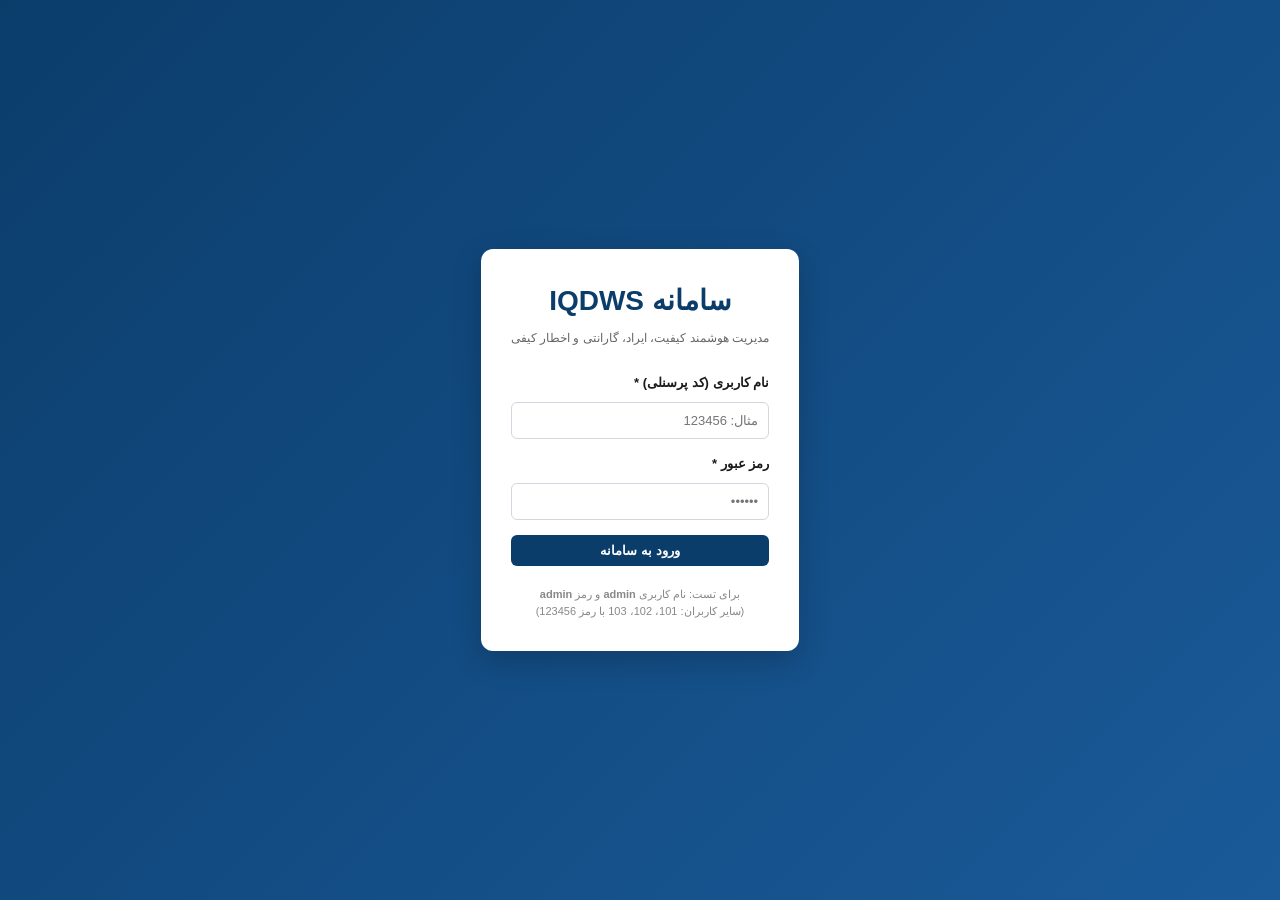
==== admin.html @ b882ee2f "Update admin.html" ====
<!DOCTYPE html>
<html dir="rtl" lang="fa">
<head>
    <meta charset="UTF-8">
    <meta name="viewport" content="width=device-width, initial-scale=1.0">
    <title>پنل مدیریت | IQDWS</title>
    <link rel="stylesheet" href="assets/css/main.css?v=6">
    <link rel="stylesheet" href="assets/css/components.css?v=6">
    <link rel="stylesheet" href="assets/css/forms.css?v=6">
    <link rel="stylesheet" href="assets/css/tables.css?v=6">
    <link rel="stylesheet" href="assets/css/admin.css?v=6">
</head>
<body>
    <div id="app" class="app-layout">
        <header class="app-header admin-header">
            <div class="header-brand">
                <button class="menu-btn" onclick="toggleMenu()">☰</button>
                ⚙️ پنل مدیریت اکوسیستم (آفلاین)
            </div>
            <div class="header-user">
                <span id="user-info" style="font-weight:bold; font-size:13px;"></span>
                <button class="btn btn-outline btn-sm" onclick="logout()">خروج</button>
            </div>
        </header>
        <div class="app-body">
            <div class="sidebar-overlay" id="menu-overlay" onclick="toggleMenu()"></div>
            <nav class="sidebar admin-sidebar" id="main-sidebar">
                <div class="sidebar-header">
                    <span>منوی مدیریت</span>
                    <button class="close-btn" onclick="toggleMenu()">✖</button>
                </div>
                <a onclick="navigate('dashboard')" class="nav-item" id="nav-dashboard">📈 آمار و وضعیت</a>
                <a onclick="navigate('users')" class="nav-item" id="nav-users">👥 مدیریت کاربران</a>
                <a onclick="navigate('support')" class="nav-item" id="nav-support">🛠️ پشتیبانی و باگ‌ها</a>
            </nav>
            <main class="content" id="content-area"></main>
        </div>
    </div>

    <script src="assets/js/config.js?v=6"></script>
    <script src="assets/js/auth.js?v=6"></script>
    <script src="assets/js/modules/utils.js?v=6"></script>
    <script src="assets/js/modules/offline-db.js?v=6"></script>
    <script src="assets/js/modules/admin-api.js?v=6"></script>
    <script src="assets/js/modules/admin-dashboard.js?v=6"></script>
    <script src="assets/js/modules/admin-support.js?v=6"></script>
    <script src="assets/js/modules/admin-users.js?v=6"></script>

    <script>
        const session = checkAuth('admin');
        if (session) {
            document.getElementById('user-info').innerText = `${session.displayName} (${session.roleName})`;
        }

        function toggleMenu() {
            document.getElementById('main-sidebar').classList.toggle('active');
            document.getElementById('menu-overlay').classList.toggle('active');
        }

        function navigate(view) {
            if(window.innerWidth < 768) toggleMenu();
            document.querySelectorAll('.nav-item').forEach(el => el.classList.remove('active'));
            const activeNav = document.getElementById(`nav-${view}`);
            if(activeNav) activeNav.classList.add('active');

            if (view === 'users') {
                adminUserView = 'list';
                currentSearchFilter = { role: '', username: '', defectCode: '' };
            }

            if (view === 'dashboard') renderAdminDashboard();
            else if (view === 'users') renderUserManagement();
            else if (view === 'support') renderSupportPanel();
        }

        window.onload = () => navigate('dashboard');
    </script>
</body>
</html>
---- assets/css/main.css ----
:root {
    --primary: #0b3d6b;
    --primary-light: #1a5a99;
    --secondary: #2e7d32;
    --admin: #4a148c;
    --bg: #f0f3f7;
    --text: #1a1a1a;
    --text-muted: #666;
    --border: #d0d7de;
    --white: #ffffff;
    --danger: #c62828;
    --warning: #ef6c00;
}

* { box-sizing: border-box; margin: 0; padding: 0; font-family: Tahoma, Arial, sans-serif; }
body { background: var(--bg); color: var(--text); font-size: 14px; line-height: 1.6; }

/* Layout & Header */
.app-layout { display: flex; flex-direction: column; height: 100vh; overflow: hidden; }
.app-header { background: var(--primary); color: var(--white); padding: 10px 15px; display: flex; justify-content: space-between; align-items: center; box-shadow: 0 2px 5px rgba(0,0,0,0.1); z-index: 100; }
.header-brand { font-size: 16px; font-weight: bold; display: flex; align-items: center; gap: 10px; }
.header-user { display: flex; align-items: center; gap: 15px; font-size: 12px; }

/* Hamburger Menu Button */
.menu-btn { background: none; border: none; color: white; font-size: 24px; cursor: pointer; display: block; }
@media (min-width: 768px) { .menu-btn { display: none; } }

/* Sidebar (Hamburger) */
.sidebar-overlay { display: none; position: fixed; top: 0; left: 0; right: 0; bottom: 0; background: rgba(0,0,0,0.5); z-index: 200; }
.sidebar-overlay.active { display: block; }

.sidebar { position: fixed; top: 0; right: -250px; width: 250px; height: 100vh; background: var(--white); z-index: 201; transition: right 0.3s ease; box-shadow: -2px 0 5px rgba(0,0,0,0.1); display: flex; flex-direction: column; }
.sidebar.active { right: 0; }
.sidebar-header { padding: 15px; border-bottom: 1px solid var(--border); display: flex; justify-content: space-between; align-items: center; font-weight: bold; color: var(--primary); }
.close-btn { background: none; border: none; font-size: 20px; cursor: pointer; color: #666; }

.nav-item { display: flex; align-items: center; gap: 10px; padding: 15px 20px; color: var(--text); text-decoration: none; cursor: pointer; border-right: 4px solid transparent; font-size: 14px; }
.nav-item:hover { background: var(--bg); }
.nav-item.active { background: #e3f2fd; border-right-color: var(--primary); color: var(--primary); font-weight: bold; }

/* Desktop Sidebar adjustment */
@media (min-width: 768px) {
    .app-body { display: flex; flex: 1; overflow: hidden; }
    .sidebar { position: static; width: 250px; right: 0; box-shadow: none; border-left: 1px solid var(--border); }
    .sidebar-header { display: none; }
    .content { flex: 1; padding: 20px; overflow-y: auto; }
}
@media (max-width: 767px) {
    .content { flex: 1; padding: 15px; overflow-y: auto; }
}

/* Login Page */
.login-body { display: flex; align-items: center; justify-content: center; min-height: 100vh; background: linear-gradient(135deg, #0b3d6b, #1a5a99); padding: 15px; }
.login-card { background: var(--white); border-radius: 12px; padding: 30px; width: 100%; max-width: 500px; box-shadow: 0 10px 30px rgba(0,0,0,0.2); }
.login-title { color: var(--primary); text-align: center; margin-bottom: 5px; }
.login-subtitle { color: var(--text-muted); text-align: center; font-size: 12px; margin-bottom: 25px; }
---- assets/css/components.css ----
/* Buttons */
.btn { padding: 8px 15px; border: none; border-radius: 6px; cursor: pointer; font-size: 13px; font-weight: bold; transition: 0.2s; }
.btn-primary { background: var(--primary); color: var(--white); }
.btn-primary:hover { background: var(--primary-light); }
.btn-success { background: var(--secondary); color: var(--white); }
.btn-danger { background: var(--danger); color: var(--white); }
.btn-outline { background: transparent; border: 1px solid var(--white); color: var(--white); }
.btn-block { width: 100%; display: block; }
.btn:disabled { opacity: 0.5; cursor: not-allowed; }

/* Forms */
.form-group { margin-bottom: 15px; }
.form-group label { display: block; margin-bottom: 8px; font-weight: bold; font-size: 13px; color: var(--text); }
.form-control { width: 100%; padding: 10px; border: 1px solid var(--border); border-radius: 6px; font-size: 13px; outline: none; }
.form-control:focus { border-color: var(--primary); }

/* App Selection Tiles */
.app-tiles { display: grid; grid-template-columns: 1fr; gap: 10px; }
.app-tile { border: 2px solid var(--border); border-radius: 8px; padding: 15px; text-align: center; cursor: pointer; transition: 0.2s; }
.app-tile:hover { border-color: var(--primary); }
.app-tile.selected { border-color: var(--primary); background: #e3f2fd; }
.app-tile .icon { font-size: 28px; display: block; margin-bottom: 5px; }
.app-tile h3 { font-size: 14px; margin-bottom: 3px; color: var(--primary); }
.app-tile p { font-size: 11px; color: var(--text-muted); }

/* Cards */
.card { background: var(--white); border-radius: 8px; padding: 20px; box-shadow: 0 2px 5px rgba(0,0,0,0.05); margin-bottom: 20px; }
.card-title { font-size: 15px; color: var(--primary); border-bottom: 1px solid #eee; padding-bottom: 10px; margin-bottom: 15px; font-weight: bold; }

/* Tables */
.table-responsive { overflow-x: auto; }
table { width: 100%; border-collapse: collapse; font-size: 12px; }
th { background: #f4f7fa; padding: 10px; text-align: right; border-bottom: 2px solid var(--border); }
td { padding: 10px; border-bottom: 1px solid #eee; }
---- assets/css/forms.css ----
/* Form Layouts */
.form-row { display: flex; gap: 15px; margin-bottom: 15px; flex-wrap: wrap; }
.form-col { flex: 1; min-width: 250px; }
.form-field { margin-bottom: 15px; }
.form-field label { display: block; margin-bottom: 6px; font-weight: bold; font-size: 12px; color: var(--primary); }
.form-field label .req { color: var(--danger); }
.form-control { width: 100%; padding: 10px 12px; border: 1px solid var(--border); border-radius: 6px; font-size: 13px; transition: 0.2s; font-family: inherit; }
.form-control:focus { border-color: var(--primary); outline: none; box-shadow: 0 0 0 3px rgba(11, 61, 107, 0.1); }
.form-control:disabled { background: #f4f4f4; color: #888; cursor: not-allowed; }
textarea.form-control { min-height: 80px; resize: vertical; }

/* Smart Hints (AI Box) */
.smart-box { background: #f8f9fa; border-right: 4px solid #6a1b9a; border-radius: 6px; padding: 15px; margin-top: 15px; }
.smart-box .smart-title { color: #6a1b9a; font-weight: bold; font-size: 12px; margin-bottom: 10px; display: flex; align-items: center; gap: 5px; }
.smart-hint { background: #fff; padding: 10px; border-radius: 6px; font-size: 12px; color: #444; border: 1px solid #e0e0e0; margin-bottom: 8px; }
.smart-hint strong { color: #6a1b9a; }

/* استایل مودال برش عکس */
.cropper-container {
    max-height: 400px;
}
#crop-image {
    max-width: 100%;
    display: block;
}
---- assets/css/tables.css ----
/* Data Tables */
.table-wrapper { overflow-x: auto; background: #fff; border-radius: 8px; box-shadow: 0 2px 5px rgba(0,0,0,0.05); }
table { width: 100%; border-collapse: collapse; font-size: 12px; white-space: nowrap; }
th { background: #f4f7fa; color: #333; padding: 12px 10px; text-align: right; border-bottom: 2px solid var(--border); font-weight: bold; }
td { padding: 12px 10px; border-bottom: 1px solid #eee; color: #444; }
tr:hover td { background: #fafbfc; }

/* Status Badges */
.badge { display: inline-block; padding: 4px 10px; border-radius: 12px; font-size: 10px; font-weight: bold; }
.badge.sev-critical { background: #ffebee; color: var(--danger); }
.badge.sev-major { background: #fff8e1; color: var(--warning); }
.badge.sev-minor { background: #e3f2fd; color: var(--primary); }

.badge.status-registered { background: #f5f5f5; color: #555; }
.badge.status-investigating { background: #e3f2fd; color: var(--primary); }
.badge.status-qan { background: #fff8e1; color: var(--warning); }
.badge.status-closed { background: #e8f5e9; color: var(--secondary); }

/* KPI Cards */
.kpi-grid { display: grid; grid-template-columns: repeat(auto-fit, minmax(200px, 1fr)); gap: 15px; margin-bottom: 20px; }
.kpi-card { background: #fff; padding: 20px; border-radius: 8px; border-right: 4px solid var(--primary); box-shadow: 0 2px 5px rgba(0,0,0,0.05); }
.kpi-title { font-size: 11px; color: #666; margin-bottom: 5px; }
.kpi-value { font-size: 24px; font-weight: bold; color: var(--primary); }
---- assets/css/admin.css ----
/* استایل اختصاصی پنل مدیریت */
.admin-header {
    background: linear-gradient(90deg, #4a148c, #6a1b9a) !important;
}

.admin-sidebar .nav-item.active {
    background: #f3e5f5 !important;
    border-right-color: #4a148c !important;
    color: #4a148c !important;
    font-weight: bold;
}

.bug-card {
    background: #fff;
    border: 1px solid #eee;
    border-radius: 8px;
    padding: 15px;
    margin-bottom: 15px;
    border-left: 4px solid #c62828;
    transition: 0.3s;
}

.bug-card.resolved {
    border-left-color: #2e7d32;
    opacity: 0.7;
    background: #fafafa;
}

.bug-card:hover {
    box-shadow: 0 4px 12px rgba(0,0,0,0.05);
}

.admin-header { background: linear-gradient(90deg, #4a148c, #6a1b9a) !important; }
.admin-sidebar .nav-item.active { background: #f3e5f5 !important; border-right-color: #4a148c !important; color: #4a148c !important; font-weight: bold; }
.bug-card { background: #fff; border: 1px solid #eee; border-radius: 8px; padding: 15px; margin-bottom: 15px; border-left: 4px solid #c62828; }
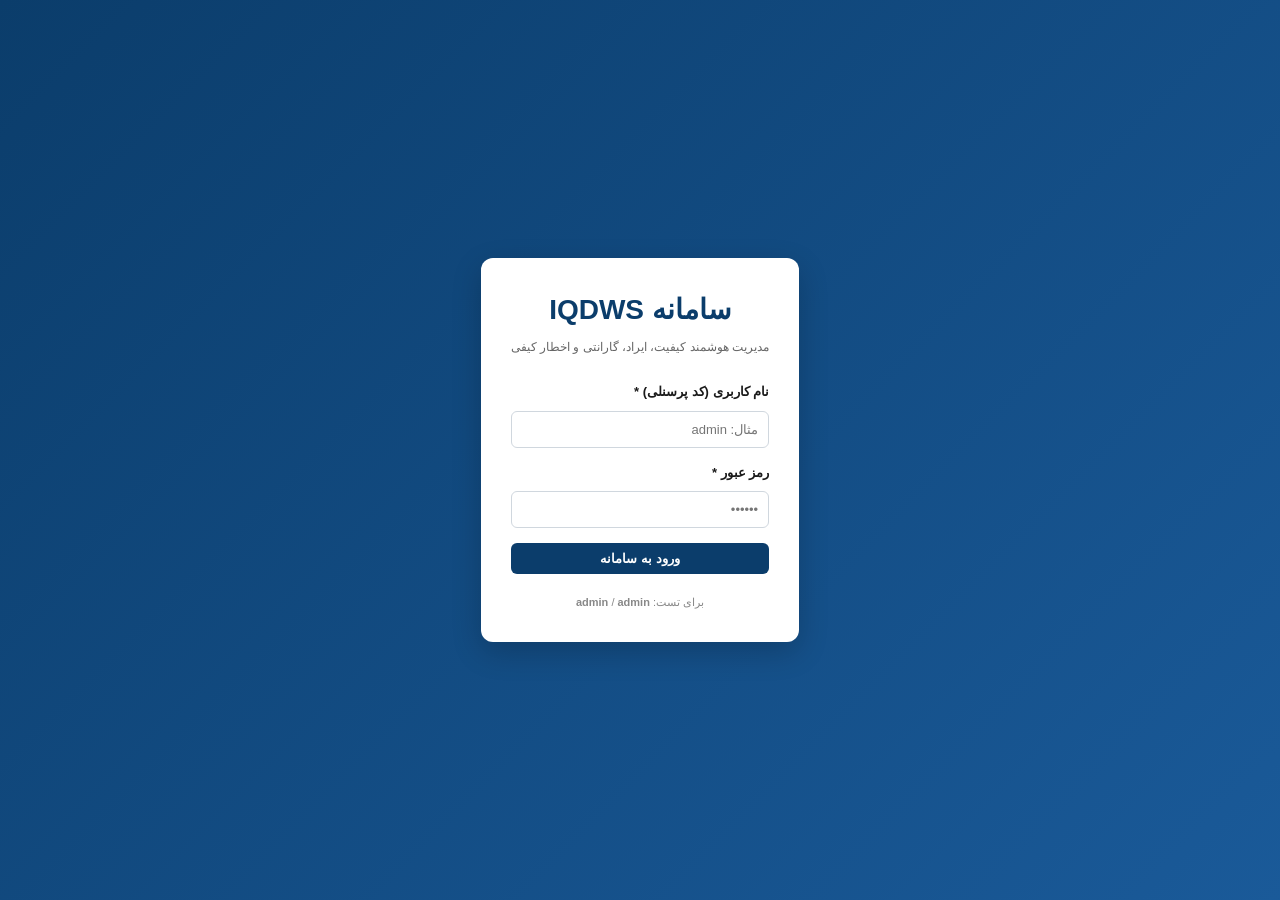
==== commit 5bac80c6: "Update admin.html" ====
--- a/admin.html
+++ b/admin.html
@@ -4,11 +4,11 @@
     <meta charset="UTF-8">
     <meta name="viewport" content="width=device-width, initial-scale=1.0">
     <title>پنل مدیریت | IQDWS</title>
-    <link rel="stylesheet" href="assets/css/main.css?v=6">
-    <link rel="stylesheet" href="assets/css/components.css?v=6">
-    <link rel="stylesheet" href="assets/css/forms.css?v=6">
-    <link rel="stylesheet" href="assets/css/tables.css?v=6">
-    <link rel="stylesheet" href="assets/css/admin.css?v=6">
+    <link rel="stylesheet" href="assets/css/main.css?v=15">
+    <link rel="stylesheet" href="assets/css/components.css?v=15">
+    <link rel="stylesheet" href="assets/css/forms.css?v=15">
+    <link rel="stylesheet" href="assets/css/tables.css?v=15">
+    <link rel="stylesheet" href="assets/css/admin.css?v=15">
 </head>
 <body>
     <div id="app" class="app-layout">
@@ -37,14 +37,14 @@
         </div>
     </div>
 
-    <script src="assets/js/config.js?v=6"></script>
-    <script src="assets/js/auth.js?v=6"></script>
-    <script src="assets/js/modules/utils.js?v=6"></script>
-    <script src="assets/js/modules/offline-db.js?v=6"></script>
-    <script src="assets/js/modules/admin-api.js?v=6"></script>
-    <script src="assets/js/modules/admin-dashboard.js?v=6"></script>
-    <script src="assets/js/modules/admin-support.js?v=6"></script>
-    <script src="assets/js/modules/admin-users.js?v=6"></script>
+    <script src="assets/js/config.js?v=15"></script>
+    <script src="assets/js/auth.js?v=15"></script>
+    <script src="assets/js/modules/utils.js?v=15"></script>
+    <script src="assets/js/modules/offline-db.js?v=15"></script>
+    <script src="assets/js/modules/admin-api.js?v=15"></script>
+    <script src="assets/js/modules/admin-dashboard.js?v=15"></script>
+    <script src="assets/js/modules/admin-support.js?v=15"></script>
+    <script src="assets/js/modules/admin-users.js?v=15"></script>
 
     <script>
         const session = checkAuth('admin');
@@ -63,9 +63,10 @@
             const activeNav = document.getElementById(`nav-${view}`);
             if(activeNav) activeNav.classList.add('active');
 
+            // ریست کردن وضعیت کاربران هنگام ورود به منو
             if (view === 'users') {
                 adminUserView = 'list';
-                currentSearchFilter = { role: '', username: '', defectCode: '' };
+                currentSearchFilter = { role: '', username: '' };
             }
 
             if (view === 'dashboard') renderAdminDashboard();
@@ -73,7 +74,11 @@
             else if (view === 'support') renderSupportPanel();
         }
 
-        window.onload = () => navigate('dashboard');
+        // راه‌اندازی دیتابیس محلی و سپس لود صفحه
+        window.onload = async () => {
+            await OfflineDB.init(); // <--- این خط مشکل پروفایل را حل می‌کند
+            navigate('dashboard');
+        };
     </script>
 </body>
 </html>
--- a/assets/css/admin.css
+++ b/assets/css/admin.css
@@ -1,35 +1,45 @@
 /* استایل اختصاصی پنل مدیریت */
-.admin-header {
-    background: linear-gradient(90deg, #4a148c, #6a1b9a) !important;
-}
-
-.admin-sidebar .nav-item.active {
-    background: #f3e5f5 !important;
-    border-right-color: #4a148c !important;
-    color: #4a148c !important;
-    font-weight: bold;
-}
-
-.bug-card {
-    background: #fff;
-    border: 1px solid #eee;
-    border-radius: 8px;
-    padding: 15px;
-    margin-bottom: 15px;
-    border-left: 4px solid #c62828;
-    transition: 0.3s;
-}
-
-.bug-card.resolved {
-    border-left-color: #2e7d32;
-    opacity: 0.7;
-    background: #fafafa;
-}
-
-.bug-card:hover {
-    box-shadow: 0 4px 12px rgba(0,0,0,0.05);
-}
-
 .admin-header { background: linear-gradient(90deg, #4a148c, #6a1b9a) !important; }
 .admin-sidebar .nav-item.active { background: #f3e5f5 !important; border-right-color: #4a148c !important; color: #4a148c !important; font-weight: bold; }
-.bug-card { background: #fff; border: 1px solid #eee; border-radius: 8px; padding: 15px; margin-bottom: 15px; border-left: 4px solid #c62828; }+
+/* رفع مشکل اسکرول جدول */
+.table-wrapper { overflow-x: auto; width: 100%; border-radius: 8px; box-shadow: 0 2px 5px rgba(0,0,0,0.05); background: #fff; margin-bottom: 20px; }
+.table-wrapper table { min-width: 700px; }
+
+/* دکمه‌های عملیات در جدول */
+.action-btns { display: flex; gap: 5px; flex-wrap: wrap; }
+.btn-icon { padding: 6px 10px; border-radius: 6px; border: none; cursor: pointer; font-size: 12px; color: #fff; transition: 0.2s; }
+.btn-icon.view { background: #1a5a99; }
+.btn-icon.edit { background: #ef6c00; }
+.btn-icon.delete { background: #c62828; }
+
+/* --- استایل صفحه پروفایل --- */
+.profile-header-card { background: linear-gradient(135deg, #4a148c, #6a1b9a); color: #fff; border-radius: 12px; padding: 25px; display: flex; align-items: center; gap: 20px; margin-bottom: 20px; box-shadow: 0 4px 15px rgba(74,20,140,0.3); }
+.profile-avatar { width: 90px; height: 90px; border-radius: 50%; background: #fff; color: #4a148c; display: flex; align-items: center; justify-content: center; font-size: 40px; font-weight: bold; box-shadow: 0 4px 10px rgba(0,0,0,0.2); }
+.profile-details h2 { margin: 0 0 5px 0; font-size: 22px; }
+.profile-details p { margin: 3px 0; font-size: 13px; opacity: 0.9; }
+.profile-badge { display: inline-block; background: rgba(255,255,255,0.2); padding: 4px 12px; border-radius: 15px; font-size: 11px; margin-top: 8px; }
+
+/* کارت‌های آمار */
+.stats-grid { display: grid; grid-template-columns: repeat(auto-fit, minmax(150px, 1fr)); gap: 15px; margin-bottom: 20px; }
+.stat-card { background: #fff; padding: 15px; border-radius: 8px; text-align: center; box-shadow: 0 2px 5px rgba(0,0,0,0.05); border-bottom: 3px solid #4a148c; }
+.stat-val { font-size: 24px; font-weight: bold; color: #4a148c; }
+.stat-lbl { font-size: 12px; color: #666; margin-top: 5px; }
+
+/* نمودار ستونی */
+.chart-wrap { background: #fff; padding: 20px; border-radius: 8px; box-shadow: 0 2px 5px rgba(0,0,0,0.05); margin-bottom: 20px; }
+.chart-area { display: flex; align-items: flex-end; justify-content: space-between; height: 180px; padding-top: 20px; border-bottom: 2px solid #eee; gap: 10px; }
+.chart-column { flex: 1; display: flex; flex-direction: column; justify-content: flex-end; align-items: center; height: 100%; position: relative; }
+.chart-bar { width: 80%; background: #ce93d8; border-radius: 4px 4px 0 0; transition: 0.3s; min-height: 4px; position: relative; }
+.chart-bar:hover { background: #8e24aa; }
+.chart-bar.green { background: #81c784; }
+.chart-bar.green:hover { background: #4caf50; }
+.chart-bar.orange { background: #ffb74d; }
+.chart-bar.orange:hover { background: #ff9800; }
+.chart-val { position: absolute; top: -22px; width: 100%; text-align: center; font-size: 11px; font-weight: bold; color: #555; }
+.chart-lbl { position: absolute; bottom: -25px; width: 100%; text-align: center; font-size: 10px; color: #888; }
+
+/* تسک‌ها */
+.task-badge { padding: 3px 8px; border-radius: 12px; font-size: 11px; cursor: pointer; }
+.task-pending { background: #fff3e0; color: #e65100; border: 1px solid #ffcc80; }
+.task-done { background: #e8f5e9; color: #2e7d32; border: 1px solid #a5d6a7; }
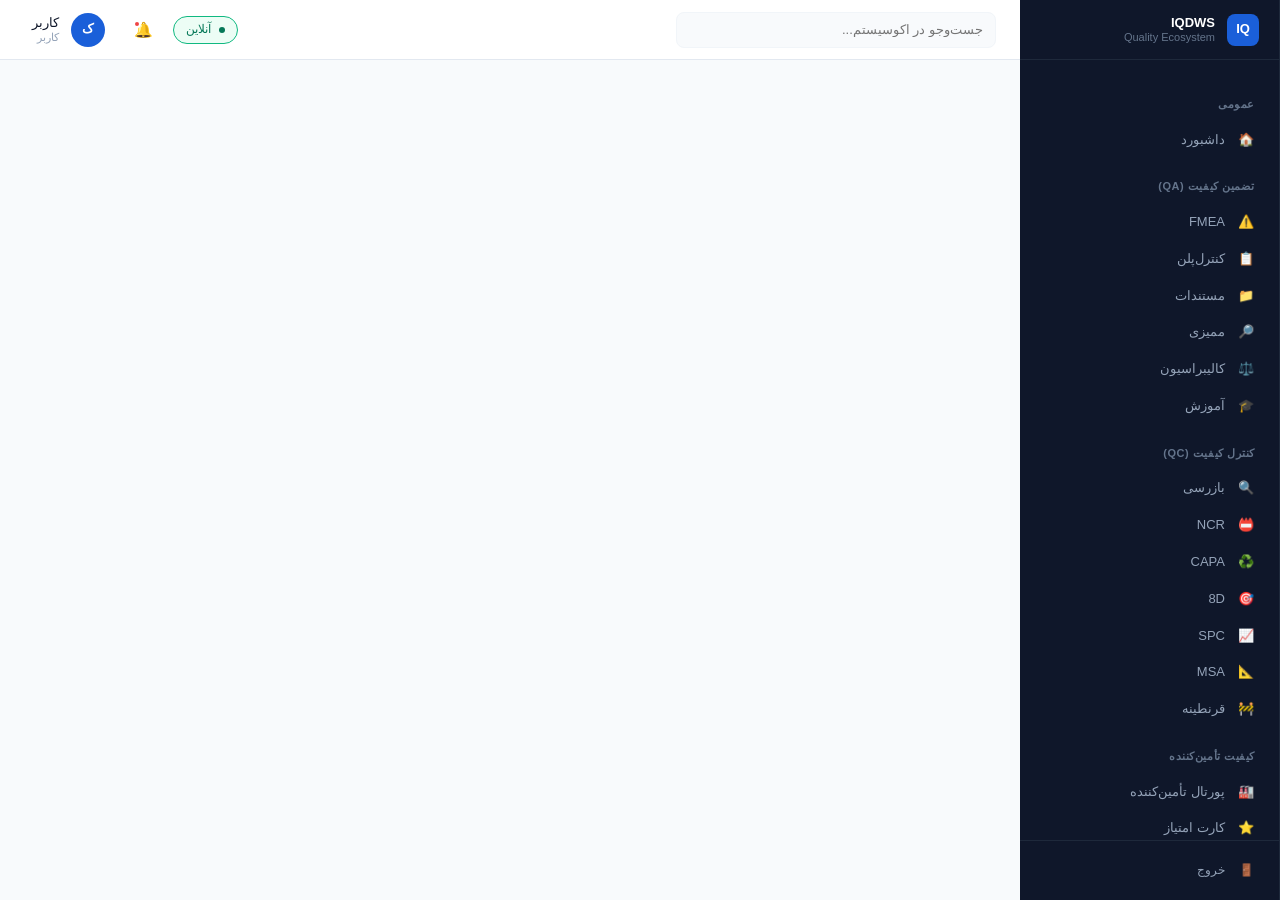
==== commit b276dafb: "Update admin.html" ====
--- a/admin.html
+++ b/admin.html
@@ -1,84 +1,33 @@
 <!DOCTYPE html>
-<html dir="rtl" lang="fa">
+<html lang="fa" dir="rtl">
 <head>
-    <meta charset="UTF-8">
-    <meta name="viewport" content="width=device-width, initial-scale=1.0">
-    <title>پنل مدیریت | IQDWS</title>
-    <link rel="stylesheet" href="assets/css/main.css?v=15">
-    <link rel="stylesheet" href="assets/css/components.css?v=15">
-    <link rel="stylesheet" href="assets/css/forms.css?v=15">
-    <link rel="stylesheet" href="assets/css/tables.css?v=15">
-    <link rel="stylesheet" href="assets/css/admin.css?v=15">
+  <meta charset="UTF-8">
+  <meta name="viewport" content="width=device-width, initial-scale=1.0">
+  <title>IQDWS — مدیریت سیستم</title>
+  <link rel="manifest" href="manifest.json">
+  <link rel="stylesheet" href="assets/css/tokens.css">
+  <link rel="stylesheet" href="assets/css/base.css">
+  <link rel="stylesheet" href="assets/css/components.css">
+  <link rel="stylesheet" href="assets/css/layout.css">
+  <link rel="stylesheet" href="assets/css/pages.css">
 </head>
 <body>
-    <div id="app" class="app-layout">
-        <header class="app-header admin-header">
-            <div class="header-brand">
-                <button class="menu-btn" onclick="toggleMenu()">☰</button>
-                ⚙️ پنل مدیریت اکوسیستم (آفلاین)
-            </div>
-            <div class="header-user">
-                <span id="user-info" style="font-weight:bold; font-size:13px;"></span>
-                <button class="btn btn-outline btn-sm" onclick="logout()">خروج</button>
-            </div>
-        </header>
-        <div class="app-body">
-            <div class="sidebar-overlay" id="menu-overlay" onclick="toggleMenu()"></div>
-            <nav class="sidebar admin-sidebar" id="main-sidebar">
-                <div class="sidebar-header">
-                    <span>منوی مدیریت</span>
-                    <button class="close-btn" onclick="toggleMenu()">✖</button>
-                </div>
-                <a onclick="navigate('dashboard')" class="nav-item" id="nav-dashboard">📈 آمار و وضعیت</a>
-                <a onclick="navigate('users')" class="nav-item" id="nav-users">👥 مدیریت کاربران</a>
-                <a onclick="navigate('support')" class="nav-item" id="nav-support">🛠️ پشتیبانی و باگ‌ها</a>
-            </nav>
-            <main class="content" id="content-area"></main>
-        </div>
-    </div>
+  <div id="app-shell" class="app-shell">
+    <main class="app-main">
+      <div class="app-main-inner">
 
-    <script src="assets/js/config.js?v=15"></script>
-    <script src="assets/js/auth.js?v=15"></script>
-    <script src="assets/js/modules/utils.js?v=15"></script>
-    <script src="assets/js/modules/offline-db.js?v=15"></script>
-    <script src="assets/js/modules/admin-api.js?v=15"></script>
-    <script src="assets/js/modules/admin-dashboard.js?v=15"></script>
-    <script src="assets/js/modules/admin-support.js?v=15"></script>
-    <script src="assets/js/modules/admin-users.js?v=15"></script>
+        <!-- ▼▼▼ محتوای فعلی admin.html را اینجا قرار دهید — بدون تغییر ▼▼▼ -->
+        <!-- ▲▲▲ پایان محتوای فعلی ▲▲▲ -->
 
-    <script>
-        const session = checkAuth('admin');
-        if (session) {
-            document.getElementById('user-info').innerText = `${session.displayName} (${session.roleName})`;
-        }
+      </div>
+    </main>
+  </div>
 
-        function toggleMenu() {
-            document.getElementById('main-sidebar').classList.toggle('active');
-            document.getElementById('menu-overlay').classList.toggle('active');
-        }
-
-        function navigate(view) {
-            if(window.innerWidth < 768) toggleMenu();
-            document.querySelectorAll('.nav-item').forEach(el => el.classList.remove('active'));
-            const activeNav = document.getElementById(`nav-${view}`);
-            if(activeNav) activeNav.classList.add('active');
-
-            // ریست کردن وضعیت کاربران هنگام ورود به منو
-            if (view === 'users') {
-                adminUserView = 'list';
-                currentSearchFilter = { role: '', username: '' };
-            }
-
-            if (view === 'dashboard') renderAdminDashboard();
-            else if (view === 'users') renderUserManagement();
-            else if (view === 'support') renderSupportPanel();
-        }
-
-        // راه‌اندازی دیتابیس محلی و سپس لود صفحه
-        window.onload = async () => {
-            await OfflineDB.init(); // <--- این خط مشکل پروفایل را حل می‌کند
-            navigate('dashboard');
-        };
-    </script>
+  <script type="module" src="assets/js/pages/admin.js"></script>
+  <script>
+    if ('serviceWorker' in navigator) {
+      navigator.serviceWorker.register('sw.js');
+    }
+  </script>
 </body>
 </html>
--- a/assets/css/tokens.css
+++ b/assets/css/tokens.css
@@ -0,0 +1,88 @@
+/**
+ * Design Tokens — IQDWS Quality Ecosystem
+ * تنها جای تعریف رنگ، فونت، فاصله، سایه و اندازه.
+ * برای تغییر تم فقط همین فایل را ویرایش کنید.
+ */
+:root {
+  /* Brand — آبی صنعتی */
+  --brand-50:  #eef6ff;  --brand-100: #d9eaff;  --brand-200: #bcdaff;
+  --brand-300: #8ec2ff;  --brand-400: #599fff;  --brand-500: #2f7bf6;
+  --brand-600: #1a5fd9;  --brand-700: #154cae;  --brand-800: #154089;
+  --brand-900: #15386e;
+
+  /* Semantic */
+  --success-50: #ecfdf5; --success-500: #10b981; --success-600: #059669; --success-700: #047857;
+  --warning-50: #fffbeb; --warning-500: #f59e0b; --warning-600: #d97706; --warning-700: #b45309;
+  --danger-50:  #fef2f2; --danger-500:  #ef4444; --danger-600:  #dc2626; --danger-700:  #b91c1c;
+
+  /* Neutral */
+  --gray-0:   #ffffff; --gray-25:  #fcfcfd; --gray-50:  #f8fafc;
+  --gray-100: #f1f5f9; --gray-200: #e2e8f0; --gray-300: #cbd5e1;
+  --gray-400: #94a3b8; --gray-500: #64748b; --gray-600: #475569;
+  --gray-700: #334155; --gray-800: #1e293b; --gray-900: #0f172a;
+  --gray-950: #020617;
+
+  /* Surfaces */
+  --surface-base:    var(--gray-0);
+  --surface-subtle:  var(--gray-50);
+  --surface-muted:   var(--gray-100);
+  --surface-raised:  var(--gray-0);
+  --surface-overlay: rgba(15, 23, 42, 0.55);
+
+  /* Text */
+  --text-primary:   var(--gray-900);
+  --text-secondary: var(--gray-600);
+  --text-tertiary:  var(--gray-400);
+  --text-inverse:   var(--gray-0);
+  --text-link:      var(--brand-600);
+
+  /* Border */
+  --border-subtle:  var(--gray-100);
+  --border-default: var(--gray-200);
+  --border-strong:  var(--gray-300);
+  --border-focus:   var(--brand-500);
+
+  /* Typography */
+  --font-family: "Vazirmatn", "IRANSans", "Segoe UI", Tahoma, sans-serif;
+  --font-family-mono: "JetBrains Mono", "Fira Code", monospace;
+  --font-size-2xs: 0.6875rem; --font-size-xs:  0.75rem;
+  --font-size-sm:  0.8125rem; --font-size-md:  0.875rem;
+  --font-size-base:0.9375rem; --font-size-lg:  1.0625rem;
+  --font-size-xl:  1.25rem;   --font-size-2xl: 1.5rem;
+  --font-size-3xl: 1.875rem;
+  --font-weight-normal:   400; --font-weight-medium:   500;
+  --font-weight-semibold: 600; --font-weight-bold:     700;
+  --line-height-tight: 1.25;   --line-height-base:  1.6;
+
+  /* Spacing */
+  --space-0: 0;       --space-1: 0.25rem; --space-2: 0.5rem;
+  --space-3: 0.75rem; --space-4: 1rem;    --space-5: 1.25rem;
+  --space-6: 1.5rem;  --space-8: 2rem;    --space-10: 2.5rem;
+  --space-12: 3rem;   --space-16: 4rem;
+
+  /* Radius */
+  --radius-xs: 4px; --radius-sm: 6px; --radius-md: 8px;
+  --radius-lg: 12px; --radius-xl: 16px; --radius-full: 9999px;
+
+  /* Shadows */
+  --shadow-xs: 0 1px 2px rgba(15,23,42,.04);
+  --shadow-sm: 0 1px 3px rgba(15,23,42,.06);
+  --shadow-md: 0 4px 6px -1px rgba(15,23,42,.08);
+  --shadow-lg: 0 10px 15px -3px rgba(15,23,42,.08);
+  --shadow-xl: 0 20px 25px -5px rgba(15,23,42,.10);
+  --shadow-focus: 0 0 0 3px rgba(47,123,246,.25);
+
+  /* Transitions */
+  --transition-fast: 120ms ease;
+  --transition-base: 200ms ease;
+  --transition-slow: 320ms ease;
+
+  /* Z-Index */
+  --z-base: 1; --z-dropdown: 100; --z-sticky: 200;
+  --z-overlay: 300; --z-modal: 400; --z-toast: 500;
+
+  /* Layout */
+  --sidebar-width: 260px;
+  --header-height: 60px;
+  --content-max-width: 1440px;
+}
--- a/assets/css/base.css
+++ b/assets/css/base.css
@@ -0,0 +1,74 @@
+/**
+ * Base — ریست، تایپوگرافی فارسی، RTL، اسکرول‌بار، یوتیلیتی‌های پایه
+ */
+*, *::before, *::after { box-sizing: border-box; }
+html, body { margin: 0; padding: 0; }
+html { font-size: 16px; -webkit-text-size-adjust: 100%; }
+
+body {
+  font-family: var(--font-family);
+  font-size: var(--font-size-base);
+  line-height: var(--line-height-base);
+  color: var(--text-primary);
+  background: var(--surface-subtle);
+  -webkit-font-smoothing: antialiased;
+  min-height: 100vh;
+  direction: rtl;
+  text-align: right;
+  overflow-x: hidden;
+}
+
+h1,h2,h3,h4,h5,h6 { margin: 0 0 var(--space-3); font-weight: var(--font-weight-semibold); line-height: var(--line-height-tight); }
+h1 { font-size: var(--font-size-2xl); }
+h2 { font-size: var(--font-size-xl); }
+h3 { font-size: var(--font-size-lg); }
+h4 { font-size: var(--font-size-md); }
+
+p { margin: 0 0 var(--space-3); color: var(--text-secondary); }
+a { color: var(--text-link); text-decoration: none; transition: color var(--transition-fast); }
+a:hover { color: var(--brand-700); text-decoration: underline; text-underline-offset: 3px; }
+strong, b { font-weight: var(--font-weight-semibold); }
+small { font-size: var(--font-size-xs); }
+code, pre { font-family: var(--font-family-mono); font-size: .9em; background: var(--surface-muted); padding: .15em .4em; border-radius: var(--radius-xs); }
+hr { border: 0; border-top: 1px solid var(--border-default); margin: var(--space-6) 0; }
+
+input, select, textarea, button { font-family: inherit; font-size: inherit; }
+button { cursor: pointer; background: none; border: none; padding: 0; color: inherit; }
+ul, ol { margin: 0; padding: 0; list-style: none; }
+img, svg { display: block; max-width: 100%; }
+
+:focus { outline: none; }
+:focus-visible { outline: 2px solid var(--border-focus); outline-offset: 2px; border-radius: var(--radius-xs); }
+::selection { background: var(--brand-100); color: var(--brand-900); }
+
+::-webkit-scrollbar { width: 10px; height: 10px; }
+::-webkit-scrollbar-track { background: transparent; }
+::-webkit-scrollbar-thumb { background: var(--gray-300); border-radius: var(--radius-full); border: 2px solid var(--surface-base); }
+::-webkit-scrollbar-thumb:hover { background: var(--gray-400); }
+
+/* Utilities */
+.hidden { display: none !important; }
+.sr-only { position: absolute; width: 1px; height: 1px; padding: 0; margin: -1px; overflow: hidden; clip: rect(0,0,0,0); white-space: nowrap; border: 0; }
+.flex { display: flex; } .flex-col { flex-direction: column; }
+.items-center { align-items: center; } .items-start { align-items: flex-start; }
+.justify-between { justify-content: space-between; } .justify-center { justify-content: center; }
+.flex-wrap { flex-wrap: wrap; } .flex-1 { flex: 1 1 0%; }
+.gap-1 { gap: var(--space-1); } .gap-2 { gap: var(--space-2); }
+.gap-3 { gap: var(--space-3); } .gap-4 { gap: var(--space-4); }
+.gap-6 { gap: var(--space-6); }
+.text-center { text-align: center; } .text-start { text-align: right; } .text-end { text-align: left; }
+.text-xs { font-size: var(--font-size-xs); } .text-sm { font-size: var(--font-size-sm); }
+.text-md { font-size: var(--font-size-md); } .text-lg { font-size: var(--font-size-lg); }
+.text-muted { color: var(--text-secondary); } .text-faint { color: var(--text-tertiary); }
+.text-success { color: var(--success-600); } .text-warning { color: var(--warning-600); }
+.text-danger { color: var(--danger-600); } .text-bold { font-weight: var(--font-weight-semibold); }
+.text-mono { font-family: var(--font-family-mono); }
+.mt-0{margin-top:0}.mt-2{margin-top:var(--space-2)}.mt-4{margin-top:var(--space-4)}.mt-6{margin-top:var(--space-6)}
+.mb-0{margin-bottom:0}.mb-2{margin-bottom:var(--space-2)}.mb-4{margin-bottom:var(--space-4)}.mb-6{margin-bottom:var(--space-6)}
+.p-2{padding:var(--space-2)}.p-4{padding:var(--space-4)}.p-6{padding:var(--space-6)}
+
+/* Animations */
+@keyframes spin { to { transform: rotate(360deg); } }
+@keyframes pulse { 0%,100%{opacity:1} 50%{opacity:.5} }
+@keyframes fadeIn { from{opacity:0} to{opacity:1} }
+@keyframes slideUp { from{opacity:0;transform:translateY(8px)} to{opacity:1;transform:translateY(0)} }
--- a/assets/css/components.css
+++ b/assets/css/components.css
@@ -1,34 +1,120 @@
+/**
+ * Components — دکمه، کارت، KPI، بج، فرم، جدول، مودال، Toast، تب، Empty، Breadcrumb
+ */
+
 /* Buttons */
-.btn { padding: 8px 15px; border: none; border-radius: 6px; cursor: pointer; font-size: 13px; font-weight: bold; transition: 0.2s; }
-.btn-primary { background: var(--primary); color: var(--white); }
-.btn-primary:hover { background: var(--primary-light); }
-.btn-success { background: var(--secondary); color: var(--white); }
-.btn-danger { background: var(--danger); color: var(--white); }
-.btn-outline { background: transparent; border: 1px solid var(--white); color: var(--white); }
-.btn-block { width: 100%; display: block; }
-.btn:disabled { opacity: 0.5; cursor: not-allowed; }
+.btn {
+  display: inline-flex; align-items: center; justify-content: center;
+  gap: var(--space-2); height: 38px; padding: 0 var(--space-4);
+  border-radius: var(--radius-md); font-size: var(--font-size-sm);
+  font-weight: var(--font-weight-medium); line-height: 1; white-space: nowrap;
+  border: 1px solid transparent;
+  transition: background-color var(--transition-fast), border-color var(--transition-fast), color var(--transition-fast), box-shadow var(--transition-fast);
+}
+.btn:disabled { opacity: .5; cursor: not-allowed; }
+.btn:not(:disabled):active { transform: translateY(1px); }
+.btn-primary { background: var(--brand-600); color: var(--text-inverse); border-color: var(--brand-600); }
+.btn-primary:not(:disabled):hover { background: var(--brand-700); border-color: var(--brand-700); }
+.btn-secondary { background: var(--surface-base); color: var(--text-primary); border-color: var(--border-strong); }
+.btn-secondary:not(:disabled):hover { background: var(--surface-muted); }
+.btn-ghost { background: transparent; color: var(--text-secondary); }
+.btn-ghost:not(:disabled):hover { background: var(--surface-muted); color: var(--text-primary); }
+.btn-danger { background: var(--danger-600); color: var(--text-inverse); border-color: var(--danger-600); }
+.btn-danger:not(:disabled):hover { background: var(--danger-700); }
+.btn-sm { height: 30px; padding: 0 var(--space-3); font-size: var(--font-size-xs); }
+.btn-lg { height: 46px; padding: 0 var(--space-6); font-size: var(--font-size-md); }
+.btn-icon { width: 38px; padding: 0; }
+.btn-icon.btn-sm { width: 30px; }
+
+/* Cards */
+.card { background: var(--surface-raised); border: 1px solid var(--border-default); border-radius: var(--radius-lg); box-shadow: var(--shadow-xs); overflow: hidden; }
+.card-body { padding: var(--space-5); }
+.card-header { padding: var(--space-4) var(--space-5); border-bottom: 1px solid var(--border-subtle); display: flex; align-items: center; justify-content: space-between; gap: var(--space-3); }
+.card-title { margin: 0; font-size: var(--font-size-md); font-weight: var(--font-weight-semibold); }
+
+/* KPI Card */
+.kpi-card { background: var(--surface-raised); border: 1px solid var(--border-default); border-radius: var(--radius-lg); padding: var(--space-5); display: flex; flex-direction: column; gap: var(--space-2); position: relative; overflow: hidden; transition: border-color var(--transition-base), box-shadow var(--transition-base); }
+.kpi-card:hover { border-color: var(--border-strong); box-shadow: var(--shadow-sm); }
+.kpi-card::before { content: ''; position: absolute; inset-inline-start: 0; top: 0; bottom: 0; width: 4px; background: var(--brand-500); }
+.kpi-card.kpi-success::before { background: var(--success-500); }
+.kpi-card.kpi-warning::before { background: var(--warning-500); }
+.kpi-card.kpi-danger::before  { background: var(--danger-500); }
+.kpi-label { font-size: var(--font-size-xs); color: var(--text-secondary); font-weight: var(--font-weight-medium); }
+.kpi-value { font-size: var(--font-size-3xl); font-weight: var(--font-weight-bold); line-height: 1; font-variant-numeric: tabular-nums; }
+.kpi-trend { display: inline-flex; align-items: center; gap: var(--space-1); font-size: var(--font-size-xs); font-weight: var(--font-weight-medium); }
+.kpi-trend.up { color: var(--success-600); }
+.kpi-trend.down { color: var(--danger-600); }
+.kpi-trend.flat { color: var(--text-tertiary); }
+
+/* Badges */
+.badge { display: inline-flex; align-items: center; gap: var(--space-1); height: 22px; padding: 0 var(--space-2); border-radius: var(--radius-full); font-size: var(--font-size-2xs); font-weight: var(--font-weight-medium); line-height: 1; white-space: nowrap; }
+.badge-neutral { background: var(--gray-100); color: var(--gray-700); }
+.badge-success { background: var(--success-50); color: var(--success-700); }
+.badge-warning { background: var(--warning-50); color: var(--warning-700); }
+.badge-danger  { background: var(--danger-50);  color: var(--danger-700); }
+.badge-info    { background: var(--brand-50);   color: var(--brand-700); }
+.badge-dot { width: 6px; height: 6px; border-radius: var(--radius-full); background: currentColor; }
 
 /* Forms */
-.form-group { margin-bottom: 15px; }
-.form-group label { display: block; margin-bottom: 8px; font-weight: bold; font-size: 13px; color: var(--text); }
-.form-control { width: 100%; padding: 10px; border: 1px solid var(--border); border-radius: 6px; font-size: 13px; outline: none; }
-.form-control:focus { border-color: var(--primary); }
-
-/* App Selection Tiles */
-.app-tiles { display: grid; grid-template-columns: 1fr; gap: 10px; }
-.app-tile { border: 2px solid var(--border); border-radius: 8px; padding: 15px; text-align: center; cursor: pointer; transition: 0.2s; }
-.app-tile:hover { border-color: var(--primary); }
-.app-tile.selected { border-color: var(--primary); background: #e3f2fd; }
-.app-tile .icon { font-size: 28px; display: block; margin-bottom: 5px; }
-.app-tile h3 { font-size: 14px; margin-bottom: 3px; color: var(--primary); }
-.app-tile p { font-size: 11px; color: var(--text-muted); }
-
-/* Cards */
-.card { background: var(--white); border-radius: 8px; padding: 20px; box-shadow: 0 2px 5px rgba(0,0,0,0.05); margin-bottom: 20px; }
-.card-title { font-size: 15px; color: var(--primary); border-bottom: 1px solid #eee; padding-bottom: 10px; margin-bottom: 15px; font-weight: bold; }
+.form-group { margin-bottom: var(--space-4); }
+.form-label { display: block; font-size: var(--font-size-sm); font-weight: var(--font-weight-medium); margin-bottom: var(--space-2); }
+.form-label .required { color: var(--danger-600); margin-inline-start: 2px; }
+.form-hint { display: block; font-size: var(--font-size-xs); color: var(--text-tertiary); margin-top: var(--space-1); }
+.form-error { display: block; font-size: var(--font-size-xs); color: var(--danger-600); margin-top: var(--space-1); }
+.input, .select, .textarea { display: block; width: 100%; height: 38px; padding: 0 var(--space-3); background: var(--surface-base); border: 1px solid var(--border-strong); border-radius: var(--radius-md); color: var(--text-primary); font-size: var(--font-size-sm); transition: border-color var(--transition-fast), box-shadow var(--transition-fast); }
+.input:hover, .select:hover, .textarea:hover { border-color: var(--gray-400); }
+.input:focus, .select:focus, .textarea:focus { outline: none; border-color: var(--border-focus); box-shadow: var(--shadow-focus); }
+.input:disabled, .select:disabled, .textarea:disabled { background: var(--surface-muted); color: var(--text-tertiary); cursor: not-allowed; }
+.input.is-error, .select.is-error, .textarea.is-error { border-color: var(--danger-500); }
+.textarea { height: auto; min-height: 90px; padding: var(--space-2) var(--space-3); resize: vertical; }
+.select { appearance: none; background-image: url("data:image/svg+xml;charset=utf-8,%3Csvg xmlns='http://www.w3.org/2000/svg' width='12' height='12' viewBox='0 0 12 12'%3E%3Cpath fill='none' stroke='%2364748b' stroke-width='1.5' stroke-linecap='round' d='M3 4.5l3 3 3-3'/%3E%3C/svg%3E"); background-repeat: no-repeat; background-position: left var(--space-3) center; padding-inline-end: var(--space-8); }
+.checkbox, .radio { display: inline-flex; align-items: center; gap: var(--space-2); font-size: var(--font-size-sm); cursor: pointer; user-select: none; }
+.checkbox input, .radio input { width: 16px; height: 16px; accent-color: var(--brand-600); cursor: pointer; }
 
 /* Tables */
-.table-responsive { overflow-x: auto; }
-table { width: 100%; border-collapse: collapse; font-size: 12px; }
-th { background: #f4f7fa; padding: 10px; text-align: right; border-bottom: 2px solid var(--border); }
-td { padding: 10px; border-bottom: 1px solid #eee; }+.table-wrapper { overflow-x: auto; border-radius: var(--radius-lg); border: 1px solid var(--border-default); background: var(--surface-raised); }
+.table { width: 100%; border-collapse: collapse; font-size: var(--font-size-sm); }
+.table thead th { background: var(--surface-subtle); padding: var(--space-3) var(--space-4); text-align: right; font-size: var(--font-size-xs); font-weight: var(--font-weight-semibold); color: var(--text-secondary); white-space: nowrap; border-bottom: 1px solid var(--border-default); }
+.table tbody td { padding: var(--space-3) var(--space-4); border-bottom: 1px solid var(--border-subtle); vertical-align: middle; }
+.table tbody tr:last-child td { border-bottom: 0; }
+.table tbody tr:hover { background: var(--surface-subtle); }
+.table-actions { display: flex; gap: var(--space-1); justify-content: flex-end; }
+
+/* Modal */
+.modal-backdrop { position: fixed; inset: 0; background: var(--surface-overlay); z-index: var(--z-modal); display: flex; align-items: center; justify-content: center; padding: var(--space-4); animation: fadeIn var(--transition-base); }
+.modal { background: var(--surface-raised); border-radius: var(--radius-xl); box-shadow: var(--shadow-xl); width: 100%; max-width: 560px; max-height: 90vh; display: flex; flex-direction: column; animation: slideUp var(--transition-base); }
+.modal.modal-lg { max-width: 800px; } .modal.modal-sm { max-width: 400px; }
+.modal-header { padding: var(--space-5); border-bottom: 1px solid var(--border-subtle); display: flex; align-items: center; justify-content: space-between; gap: var(--space-3); }
+.modal-title { margin: 0; font-size: var(--font-size-lg); font-weight: var(--font-weight-semibold); }
+.modal-body { padding: var(--space-5); overflow-y: auto; flex: 1; }
+.modal-footer { padding: var(--space-4) var(--space-5); border-top: 1px solid var(--border-subtle); display: flex; justify-content: flex-start; gap: var(--space-2); }
+
+/* Toast */
+.toast-container { position: fixed; bottom: var(--space-6); inset-inline-start: var(--space-6); z-index: var(--z-toast); display: flex; flex-direction: column; gap: var(--space-2); max-width: 380px; }
+.toast { background: var(--gray-900); color: var(--text-inverse); padding: var(--space-3) var(--space-4); border-radius: var(--radius-md); box-shadow: var(--shadow-lg); font-size: var(--font-size-sm); animation: slideUp var(--transition-base); }
+.toast.toast-success { background: var(--success-600); }
+.toast.toast-error   { background: var(--danger-600); }
+.toast.toast-warning { background: var(--warning-600); }
+
+/* Tabs */
+.tabs { display: flex; gap: var(--space-1); border-bottom: 1px solid var(--border-default); margin-bottom: var(--space-5); }
+.tab { padding: var(--space-3) var(--space-4); font-size: var(--font-size-sm); font-weight: var(--font-weight-medium); color: var(--text-secondary); border-bottom: 2px solid transparent; margin-bottom: -1px; }
+.tab.active { color: var(--brand-600); border-bottom-color: var(--brand-600); }
+
+/* Empty & Loading */
+.empty-state { padding: var(--space-12) var(--space-6); text-align: center; display: flex; flex-direction: column; align-items: center; gap: var(--space-3); }
+.empty-state-icon { width: 64px; height: 64px; border-radius: var(--radius-full); background: var(--surface-muted); display: flex; align-items: center; justify-content: center; color: var(--text-tertiary); margin-bottom: var(--space-2); font-size: 24px; }
+.empty-state-title { font-size: var(--font-size-md); font-weight: var(--font-weight-semibold); }
+.empty-state-desc { font-size: var(--font-size-sm); color: var(--text-secondary); max-width: 380px; }
+.spinner { width: 20px; height: 20px; border: 2px solid var(--border-default); border-top-color: var(--brand-600); border-radius: 50%; animation: spin .7s linear infinite; }
+.spinner.spinner-lg { width: 36px; height: 36px; border-width: 3px; }
+.loading-block { display: flex; align-items: center; justify-content: center; gap: var(--space-3); padding: var(--space-12); color: var(--text-secondary); }
+
+/* Breadcrumb & Page Header */
+.breadcrumb { display: flex; align-items: center; gap: var(--space-2); font-size: var(--font-size-xs); color: var(--text-secondary); margin-bottom: var(--space-4); flex-wrap: wrap; }
+.breadcrumb-sep { color: var(--text-tertiary); }
+.breadcrumb-current { color: var(--text-primary); font-weight: var(--font-weight-medium); }
+.page-header { display: flex; align-items: flex-start; justify-content: space-between; gap: var(--space-4); margin-bottom: var(--space-6); flex-wrap: wrap; }
+.page-title { margin: 0 0 var(--space-1); font-size: var(--font-size-2xl); font-weight: var(--font-weight-bold); }
+.page-subtitle { margin: 0; font-size: var(--font-size-sm); color: var(--text-secondary); }
+.page-actions { display: flex; gap: var(--space-2); flex-wrap: wrap; }
--- a/assets/css/layout.css
+++ b/assets/css/layout.css
@@ -0,0 +1,75 @@
+/**
+ * Layout — پوسته اصلی، هدر، سایدبار، محتوا، واکنش‌گرا، گریدها
+ */
+.app-shell {
+  display: grid;
+  grid-template-columns: var(--sidebar-width) 1fr;
+  grid-template-rows: var(--header-height) 1fr;
+  grid-template-areas: "sidebar header" "sidebar main";
+  min-height: 100vh;
+}
+
+/* Header */
+.app-header { grid-area: header; display: flex; align-items: center; justify-content: space-between; gap: var(--space-4); padding: 0 var(--space-6); background: var(--surface-base); border-bottom: 1px solid var(--border-default); position: sticky; top: 0; z-index: var(--z-sticky); }
+.app-header-start, .app-header-end { display: flex; align-items: center; gap: var(--space-3); }
+.header-search { position: relative; width: 320px; }
+.header-search input { width: 100%; height: 36px; padding: 0 var(--space-3); background: var(--surface-subtle); border: 1px solid var(--border-subtle); border-radius: var(--radius-md); font-size: var(--font-size-sm); }
+.header-search input:focus { outline: none; background: var(--surface-base); border-color: var(--border-focus); box-shadow: var(--shadow-focus); }
+.header-icon-btn { width: 36px; height: 36px; border-radius: var(--radius-md); display: inline-flex; align-items: center; justify-content: center; color: var(--text-secondary); position: relative; transition: background-color var(--transition-fast), color var(--transition-fast); }
+.header-icon-btn:hover { background: var(--surface-muted); color: var(--text-primary); }
+.header-icon-btn .badge-dot { position: absolute; top: 8px; inset-inline-end: 8px; width: 8px; height: 8px; background: var(--danger-500); border: 2px solid var(--surface-base); }
+
+.offline-badge { display: inline-flex; align-items: center; gap: var(--space-2); height: 28px; padding: 0 var(--space-3); border-radius: var(--radius-full); font-size: var(--font-size-xs); font-weight: var(--font-weight-medium); background: var(--success-50); color: var(--success-700); border: 1px solid var(--success-500); }
+.offline-badge.is-offline { background: var(--warning-50); color: var(--warning-700); border-color: var(--warning-500); }
+.offline-badge-dot { width: 6px; height: 6px; border-radius: 50%; background: currentColor; }
+.offline-badge.is-offline .offline-badge-dot { animation: pulse 1.6s ease-in-out infinite; }
+
+.user-menu { display: flex; align-items: center; gap: var(--space-3); padding: var(--space-1) var(--space-2); border-radius: var(--radius-md); cursor: pointer; transition: background-color var(--transition-fast); }
+.user-menu:hover { background: var(--surface-muted); }
+.user-avatar { width: 34px; height: 34px; border-radius: var(--radius-full); background: var(--brand-600); color: var(--text-inverse); display: flex; align-items: center; justify-content: center; font-size: var(--font-size-sm); font-weight: var(--font-weight-semibold); }
+.user-meta { display: flex; flex-direction: column; line-height: 1.2; }
+.user-name { font-size: var(--font-size-sm); font-weight: var(--font-weight-medium); }
+.user-role { font-size: var(--font-size-2xs); color: var(--text-tertiary); }
+
+/* Sidebar */
+.app-sidebar { grid-area: sidebar; background: var(--gray-900); color: var(--gray-300); display: flex; flex-direction: column; border-inline-start: 1px solid var(--gray-800); position: sticky; top: 0; height: 100vh; overflow-y: auto; z-index: var(--z-sticky); }
+.sidebar-brand { height: var(--header-height); display: flex; align-items: center; gap: var(--space-3); padding: 0 var(--space-5); border-bottom: 1px solid var(--gray-800); flex-shrink: 0; }
+.sidebar-brand-logo { width: 32px; height: 32px; border-radius: var(--radius-md); background: var(--brand-600); color: white; display: flex; align-items: center; justify-content: center; font-weight: var(--font-weight-bold); font-size: var(--font-size-sm); flex-shrink: 0; }
+.sidebar-brand-text { display: flex; flex-direction: column; line-height: 1.2; }
+.sidebar-brand-name { font-size: var(--font-size-sm); font-weight: var(--font-weight-semibold); color: white; }
+.sidebar-brand-sub { font-size: var(--font-size-2xs); color: var(--gray-500); }
+.sidebar-nav { padding: var(--space-4) var(--space-3); flex: 1; overflow-y: auto; }
+.nav-group { margin-bottom: var(--space-2); }
+.nav-group-label { display: block; padding: var(--space-2) var(--space-3); font-size: var(--font-size-2xs); font-weight: var(--font-weight-semibold); color: var(--gray-500); letter-spacing: .05em; margin-top: var(--space-3); }
+.nav-link { display: flex; align-items: center; gap: var(--space-3); padding: var(--space-2) var(--space-3); border-radius: var(--radius-md); font-size: var(--font-size-sm); color: var(--gray-400); transition: background-color var(--transition-fast), color var(--transition-fast); position: relative; }
+.nav-link:hover { background: var(--gray-800); color: white; text-decoration: none; }
+.nav-link.active { background: var(--brand-600); color: white; }
+.nav-link-icon { width: 18px; height: 18px; display: flex; align-items: center; justify-content: center; flex-shrink: 0; }
+.sidebar-footer { padding: var(--space-3); border-top: 1px solid var(--gray-800); flex-shrink: 0; }
+.sidebar-footer .nav-link { font-size: var(--font-size-xs); }
+
+/* Main */
+.app-main { grid-area: main; padding: var(--space-6); overflow-x: hidden; min-width: 0; }
+.app-main-inner { max-width: var(--content-max-width); margin-inline: auto; }
+
+/* Responsive */
+.sidebar-toggle { display: none; }
+@media (max-width: 1024px) {
+  .app-shell { grid-template-columns: 1fr; grid-template-areas: "header" "main"; }
+  .app-sidebar { position: fixed; top: 0; inset-inline-start: 0; width: var(--sidebar-width); transform: translateX(100%); transition: transform var(--transition-base); z-index: var(--z-overlay); }
+  .app-sidebar.is-open { transform: translateX(0); box-shadow: var(--shadow-xl); }
+  .sidebar-toggle { display: inline-flex; }
+  .header-search { display: none; }
+  .app-main { padding: var(--space-4); }
+}
+@media (max-width: 640px) {
+  .app-header { padding: 0 var(--space-4); }
+  .user-meta { display: none; }
+  .page-header { flex-direction: column; align-items: stretch; }
+  .page-title { font-size: var(--font-size-xl); }
+}
+
+/* Grids */
+.grid-kpi { display: grid; grid-template-columns: repeat(auto-fit, minmax(200px, 1fr)); gap: var(--space-4); margin-bottom: var(--space-6); }
+.grid-2 { display: grid; grid-template-columns: repeat(auto-fit, minmax(320px, 1fr)); gap: var(--space-4); }
+.grid-3 { display: grid; grid-template-columns: repeat(auto-fit, minmax(260px, 1fr)); gap: var(--space-4); }
--- a/assets/css/pages.css
+++ b/assets/css/pages.css
@@ -0,0 +1,44 @@
+/**
+ * Pages — استایل مشترک صفحات موجود + کلاس‌های کمکی
+ * در فاز ۱ این فایل خالی است و به تدریج با انتقال استایل‌های inline پر می‌شود.
+ */
+
+/* Login page */
+.login-page {
+  min-height: 100vh;
+  display: flex;
+  align-items: center;
+  justify-content: center;
+  background: linear-gradient(135deg, var(--brand-50), var(--surface-subtle));
+  padding: var(--space-4);
+}
+.login-card {
+  width: 100%;
+  max-width: 420px;
+  background: var(--surface-raised);
+  border: 1px solid var(--border-default);
+  border-radius: var(--radius-xl);
+  box-shadow: var(--shadow-lg);
+  padding: var(--space-8);
+}
+.login-brand {
+  display: flex; flex-direction: column; align-items: center;
+  gap: var(--space-3); margin-bottom: var(--space-6);
+}
+.login-brand-logo {
+  width: 56px; height: 56px; border-radius: var(--radius-lg);
+  background: var(--brand-600); color: white;
+  display: flex; align-items: center; justify-content: center;
+  font-weight: var(--font-weight-bold); font-size: var(--font-size-xl);
+}
+.login-brand-title { font-size: var(--font-size-xl); font-weight: var(--font-weight-bold); margin: 0; }
+.login-brand-sub { font-size: var(--font-size-sm); color: var(--text-secondary); }
+
+/* Offline badge for login page (positioned) */
+.login-offline-badge {
+  position: fixed; top: var(--space-4); inset-inline-end: var(--space-4);
+  z-index: var(--z-sticky);
+}
+
+/* Content preservation wrapper */
+.legacy-content { display: contents; }
